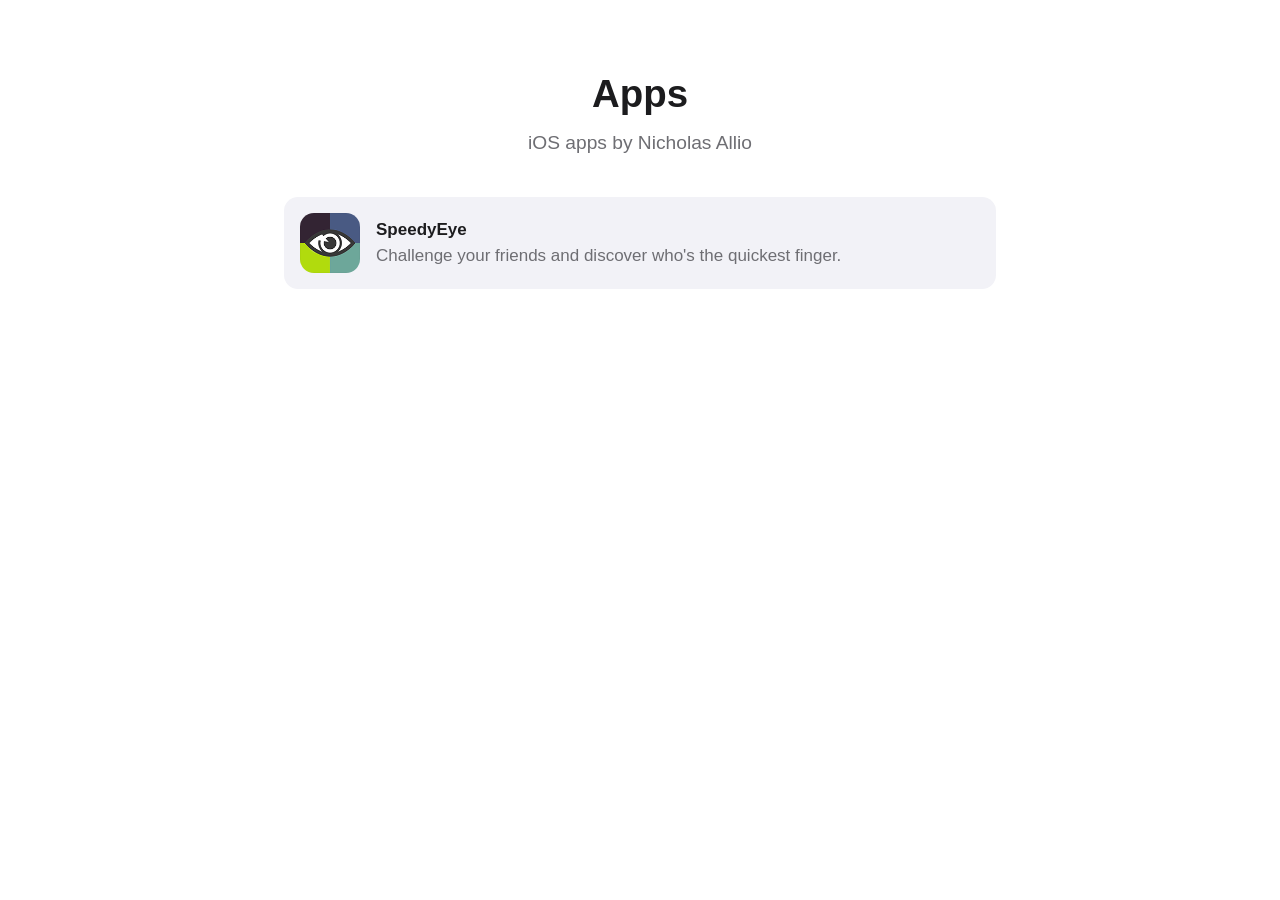
==== index.html @ bd92efac "Add apps index and SpeedyEye landing and support pages Co-Authored-By: Claude Opus 5.5 <noreply@anth" ====
<!doctype html>
<html lang="en">
<head>
  <meta charset="utf-8">
  <meta name="viewport" content="width=device-width, initial-scale=1">
  <title>Nicholas Allio – Apps</title>
  <link rel="stylesheet" href="/style.css">
</head>
<body>
  <main>
    <header>
      <h1>Apps</h1>
      <p class="tagline">iOS apps by Nicholas Allio</p>
    </header>
    <ul class="apps">
      <li>
        <a href="/SpeedyEye/">
          <img src="/SpeedyEye/icon.png" alt="">
          <div><strong>SpeedyEye</strong><span>Challenge your friends and discover who's the quickest finger.</span></div>
        </a>
      </li>
    </ul>
  </main>
</body>
</html>
---- style.css ----
:root {
  --accent: #B2D92F; --up: #332433; --down: #4A5B82; --random: #6FA79A;
  --bg: #ffffff; --fg: #1c1c1e; --muted: #6e6e73; --card: #f2f2f7;
  color-scheme: light dark;
}
@media (prefers-color-scheme: dark) {
  :root { --bg: #000000; --fg: #f5f5f7; --muted: #a1a1a6; --card: #1c1c1e; }
}
* { box-sizing: border-box; }
body {
  margin: 0; background: var(--bg); color: var(--fg);
  font: 17px/1.55 -apple-system, BlinkMacSystemFont, "Segoe UI", Roboto, Helvetica, Arial, sans-serif;
}
main { max-width: 760px; margin: 0 auto; padding: 48px 24px 32px; }
header { text-align: center; margin-bottom: 40px; }
header img { width: 96px; height: 96px; border-radius: 22px; box-shadow: 0 4px 16px rgba(0,0,0,.15); }
h1 { font-size: 2.4rem; margin: 16px 0 4px; }
h2 { font-size: 1.4rem; margin: 40px 0 12px; }
.tagline { color: var(--muted); font-size: 1.2rem; margin: 0 0 24px; }
a { color: inherit; text-decoration-color: var(--accent); text-underline-offset: 3px; }
.button {
  display: inline-block; padding: 12px 24px; border-radius: 14px; background: var(--accent);
  color: #1c1c1e; font-weight: 600; text-decoration: none;
}
.modes { display: grid; grid-template-columns: repeat(auto-fit, minmax(200px, 1fr)); gap: 12px; padding: 0; list-style: none; }
.modes li { padding: 16px; border-radius: 14px; color: #fff; }
.modes strong { display: block; font-size: 1.1rem; }
.up { background: var(--up); } .down { background: var(--down); } .random { background: var(--random); }
.card { background: var(--card); border-radius: 14px; padding: 16px 20px; }
.apps { list-style: none; padding: 0; }
.apps a { display: flex; align-items: center; gap: 16px; padding: 16px; border-radius: 14px; background: var(--card); text-decoration: none; }
.apps img { width: 60px; height: 60px; border-radius: 14px; }
.apps span { color: var(--muted); display: block; }
footer { text-align: center; color: var(--muted); font-size: .9rem; padding: 24px; }
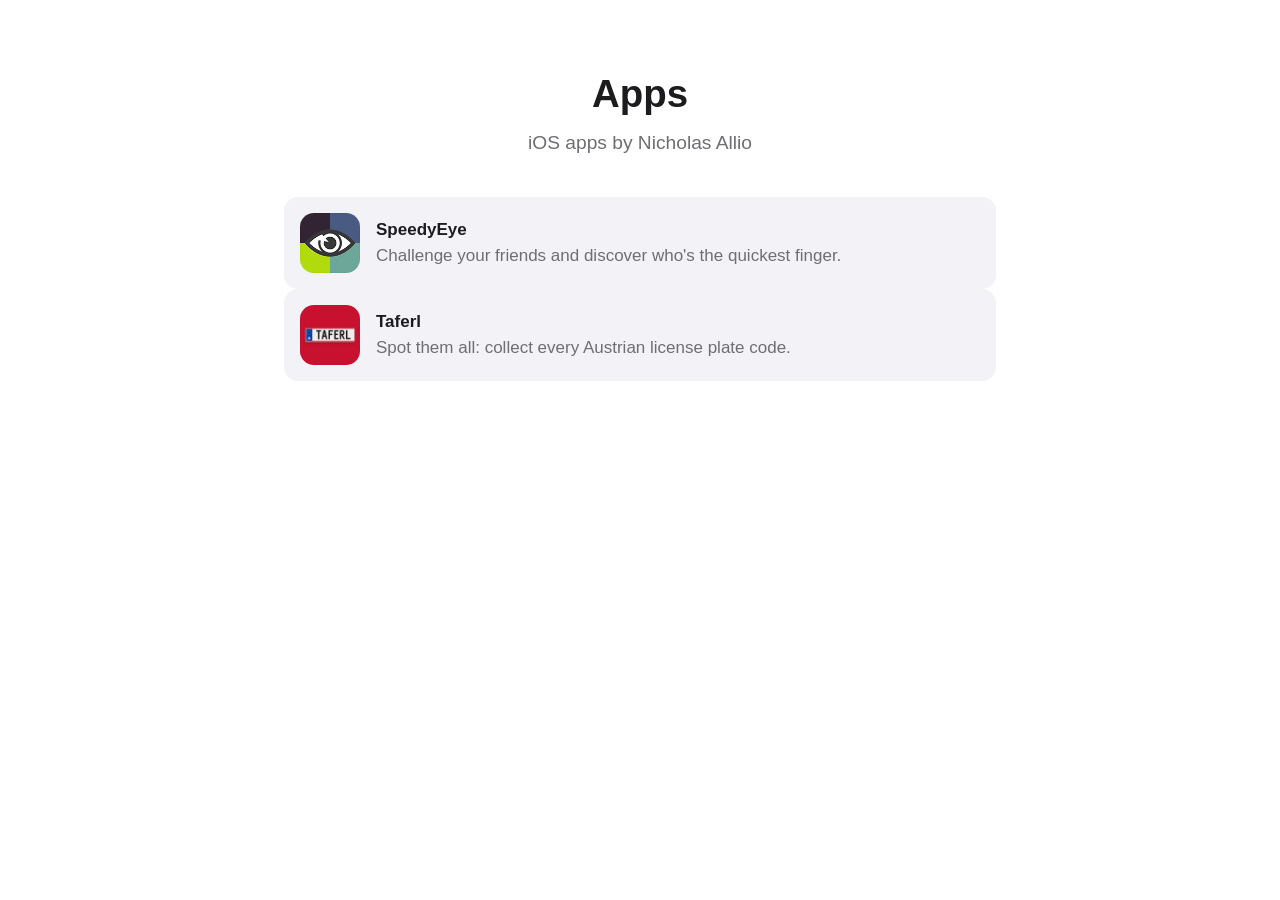
==== commit e9868150: "add Taferl landing and support pages Same layout as SpeedyEye, with a red accent to match the app ic" ====
--- a/index.html
+++ b/index.html
@@ -4,7 +4,7 @@
   <meta charset="utf-8">
   <meta name="viewport" content="width=device-width, initial-scale=1">
   <title>Nicholas Allio – Apps</title>
-  <link rel="stylesheet" href="/style.css">
+  <link rel="stylesheet" href="style.css">
 </head>
 <body>
   <main>
@@ -14,9 +14,15 @@
     </header>
     <ul class="apps">
       <li>
-        <a href="/SpeedyEye/">
-          <img src="/SpeedyEye/icon.png" alt="">
+        <a href="SpeedyEye/">
+          <img src="SpeedyEye/icon.png" alt="">
           <div><strong>SpeedyEye</strong><span>Challenge your friends and discover who's the quickest finger.</span></div>
+        </a>
+      </li>
+      <li>
+        <a href="Taferl/">
+          <img src="Taferl/icon.png" alt="">
+          <div><strong>Taferl</strong><span>Spot them all: collect every Austrian license plate code.</span></div>
         </a>
       </li>
     </ul>
